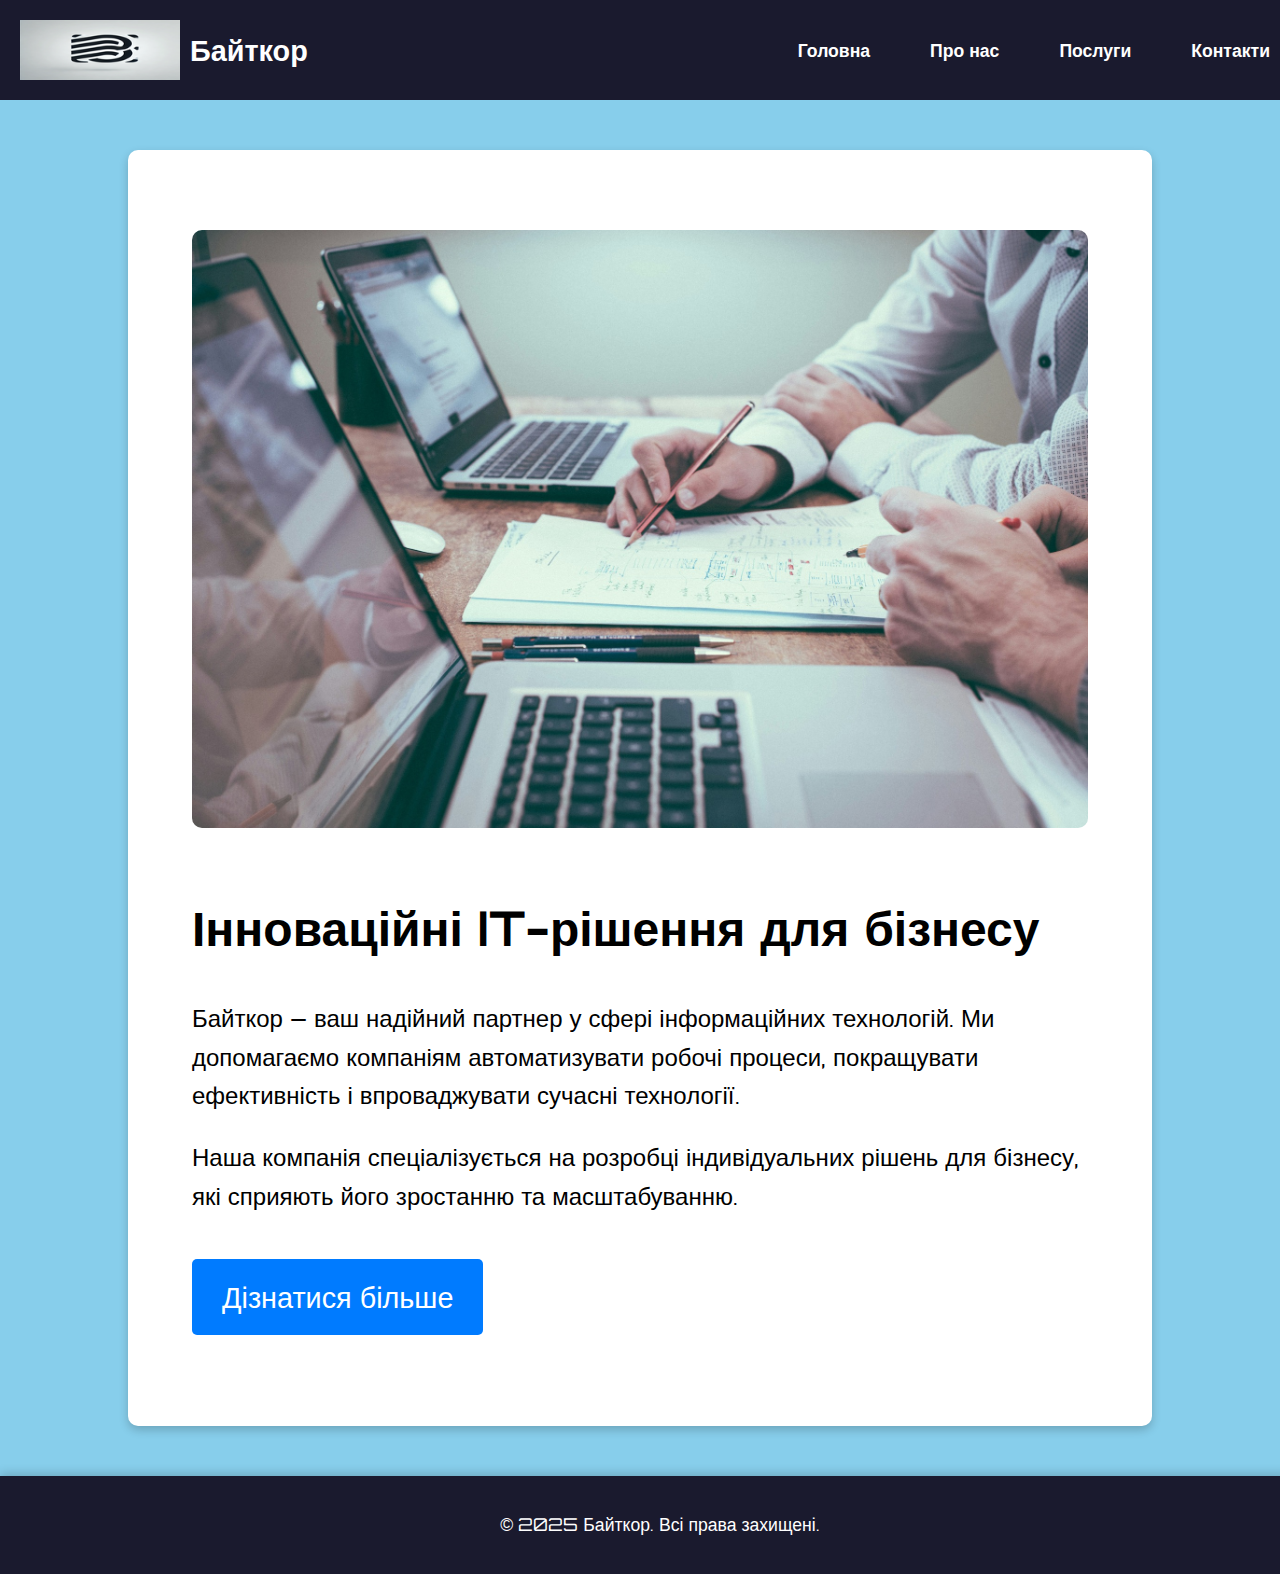
==== index.html @ afa3ad92 "Add files via upload" ====
<!DOCTYPE html>
<html lang="uk">
<head>
    <meta charset="UTF-8">
    <meta name="viewport" content="width=device-width, initial-scale=1.0">
    <title>Байткор - IT Рішення для бізнесу</title>
    <link rel="stylesheet" href="styles.css">
    <link href="https://fonts.googleapis.com/css2?family=Orbitron:wght@400;700&display=swap" rel="stylesheet">
</head>
<body>
    <header>
        <div class="logo-container">
            <img src="images/logo.png" alt="Байткор Лого" class="logo-img">
            <div class="logo-text">Байткор</div>
        </div>
        <nav>
            <ul>
                <li><a href="index.html">Головна</a></li>
                <li><a href="about.html">Про нас</a></li>
                <li><a href="services.html">Послуги</a></li>
                <li><a href="contact.html">Контакти</a></li>
            </ul>
        </nav>
    </header>
    
    <section class="hero">
        <img src="images/hero.jpg" alt="Головна" class="content-img">
        <h1>Інноваційні IT-рішення для бізнесу</h1>
        <p>Байткор – ваш надійний партнер у сфері інформаційних технологій. Ми допомагаємо компаніям автоматизувати робочі процеси, покращувати ефективність і впроваджувати сучасні технології.</p>
        <p>Наша компанія спеціалізується на розробці індивідуальних рішень для бізнесу, які сприяють його зростанню та масштабуванню.</p>
        <a href="services.html" class="btn">Дізнатися більше</a>
    </section>
    
    
    
    <footer>
        <p>&copy; 2025 Байткор. Всі права захищені.</p>
    </footer>
</body>
</html>
---- styles.css ----
/* Загальні стилі */
body {
    font-family: 'Orbitron', sans-serif;
    margin: 0;
    padding: 0;
    text-align: center;
    background-color: #87CEEB;
    color: black;
}

/* Хедер */
header {
    background: #1a1a2e;
    padding: 20px;
    position: fixed;
    top: 0;
    width: 100%;
    z-index: 1000;
    display: flex;
    justify-content: space-between;
    align-items: center;
    flex-wrap: wrap;
}

.logo-container {
    display: flex;
    align-items: center;
    flex-shrink: 0;
}

.logo-img {
    height: 60px;
    margin-right: 10px;
}

.logo-text {
    font-family: 'Orbitron', sans-serif;
    font-size: 1.8em;
    font-weight: bold;
    color: white;
    white-space: nowrap;
}

nav {
    flex-grow: 1;
    text-align: right;
}

nav ul {
    list-style: none;
    display: flex;
    justify-content: flex-end;
    padding: 0;
    margin: 0;
    flex-wrap: wrap;
}

nav ul li {
    margin: 5px 15px;
}

nav ul li a {
    color: white;
    text-decoration: none;
    font-weight: bold;
    font-size: 1.1em;
    transition: color 0.3s ease;
    padding: 10px 15px;
    display: block;
}

nav ul li a:hover {
    color: #007bff;
}

/* Головний контент */
.hero, .content {
    padding: 80px 5%;
    background: white;
    display: inline-block;
    border-radius: 10px;
    max-width: 70%;
    margin: 150px auto 50px auto;
    font-size: 1.5em;
    line-height: 1.6;
    color: black;
    box-shadow: 0px 4px 10px rgba(0, 0, 0, 0.2);
    text-align: left;
}

.content-img {
    max-width: 100%;
    height: auto;
    border-radius: 10px;
    margin-bottom: 20px;
}

.btn {
    display: inline-block;
    margin-top: 20px;
    padding: 15px 30px;
    background: #007bff;
    color: white;
    text-decoration: none;
    border-radius: 5px;
    font-size: 1.2em;
    transition: background 0.3s ease, transform 0.2s ease;
    max-width: 100%;
    text-align: center;
    white-space: nowrap;
    overflow: hidden;
}

.btn:hover {
    background: #0056b3;
    transform: scale(1.05);
}

/* Футер */
footer {
    background: #1a1a2e;
    padding: 20px;
    position: relative;
    bottom: 0;
    width: 100%;
    font-size: 1.1em;
    color: white;
    text-align: center;
    box-shadow: 0px -2px 10px rgba(0, 0, 0, 0.2);
}

/* Адаптивність */
@media (max-width: 1024px) {
    header {
        flex-direction: column;
        align-items: center;
        text-align: center;
    }
    .logo-container {
        margin-bottom: 10px;
    }
    nav ul {
        justify-content: center;
    }
}

@media (max-width: 768px) {
    .hero, .content {
        max-width: 90%;
        padding: 50px 5%;
        font-size: 1.2em;
    }
    .logo-text {
        font-size: 1.5em;
    }
    nav ul {
        flex-direction: column;
        align-items: center;
    }
    nav ul li {
        margin: 10px 0;
    }
    .btn {
        font-size: 1em;
        padding: 12px 20px;
    }
}
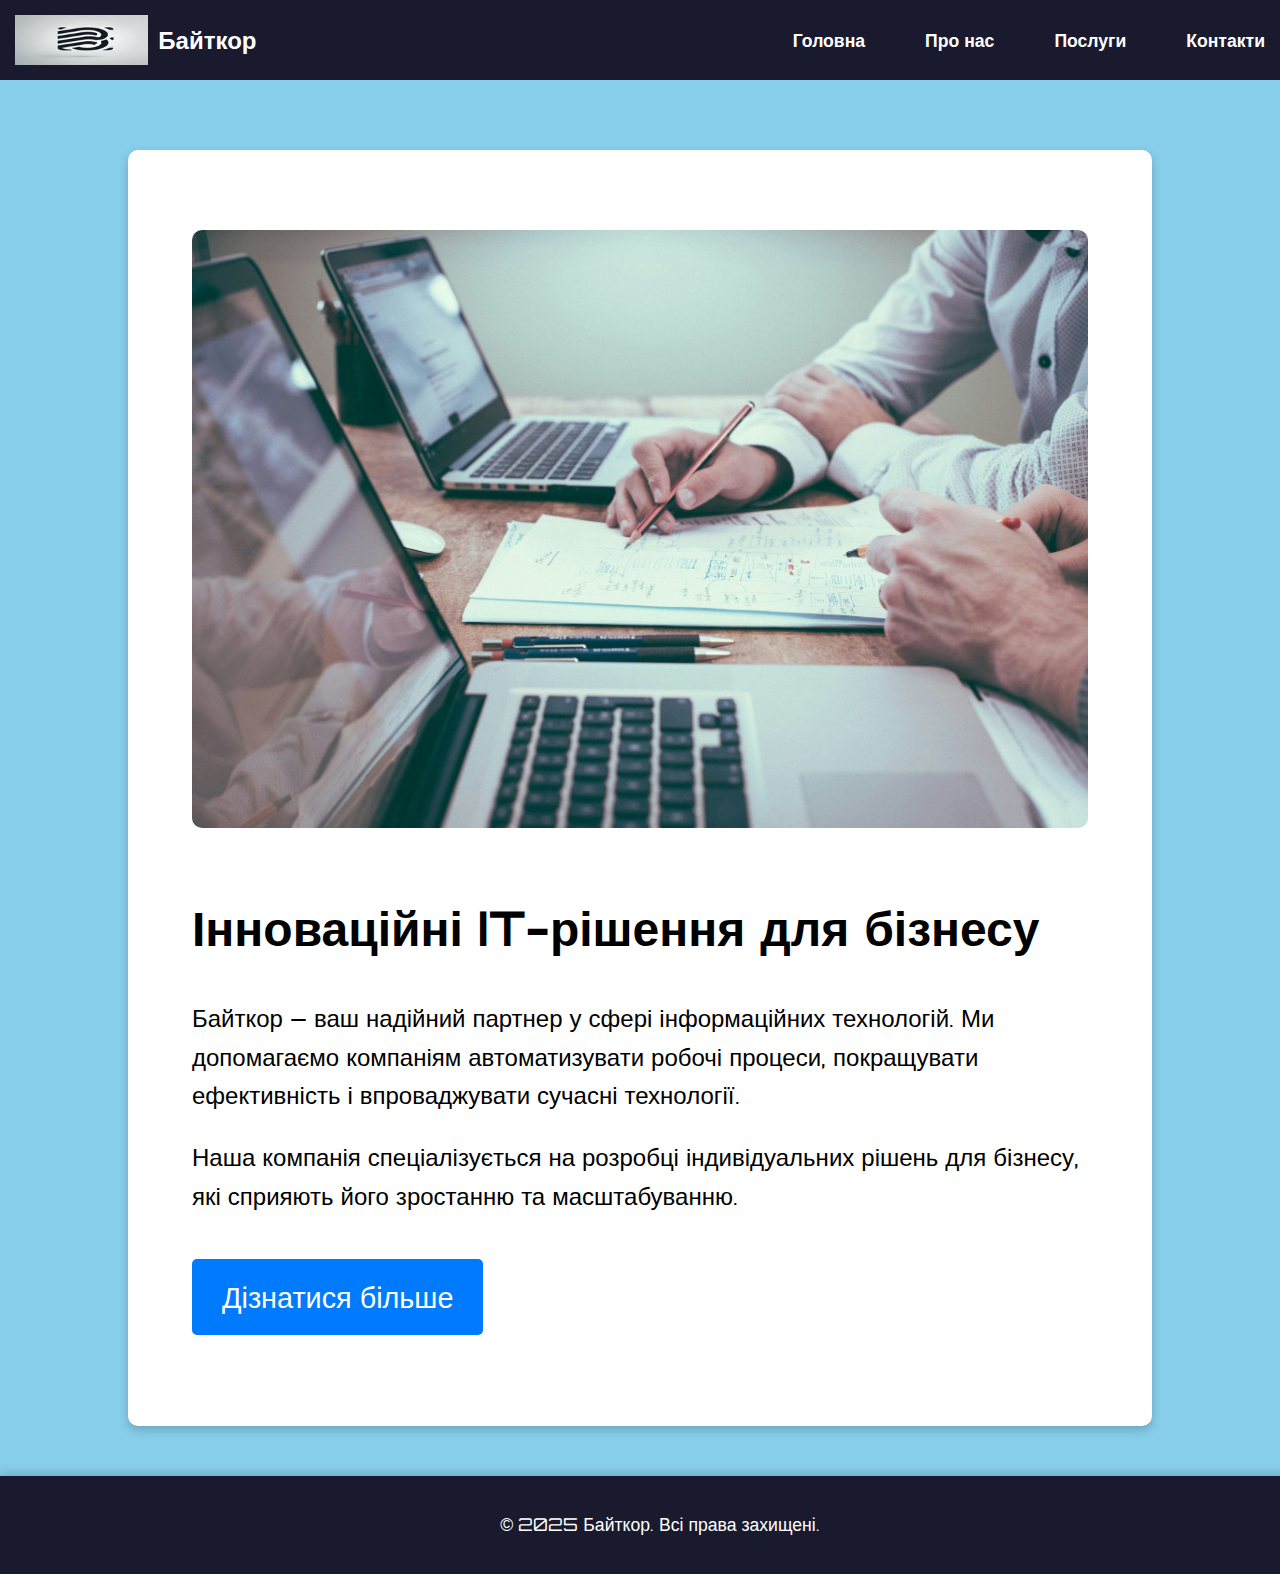
==== commit e5c88d3a: "Update index.html" ====
--- a/index.html
+++ b/index.html
@@ -6,6 +6,69 @@
     <title>Байткор - IT Рішення для бізнесу</title>
     <link rel="stylesheet" href="styles.css">
     <link href="https://fonts.googleapis.com/css2?family=Orbitron:wght@400;700&display=swap" rel="stylesheet">
+    <style>
+        /* Адаптивний хедер */
+        header {
+            display: flex;
+            justify-content: space-between;
+            align-items: center;
+            background: #1a1a2e;
+            padding: 15px;
+            position: fixed;
+            top: 0;
+            width: 100%;
+            z-index: 1000;
+            flex-wrap: wrap;
+        }
+        .logo-container {
+            display: flex;
+            align-items: center;
+        }
+        .logo-img {
+            height: 50px;
+            margin-right: 10px;
+        }
+        .logo-text {
+            font-family: 'Orbitron', sans-serif;
+            font-size: 1.5em;
+            color: white;
+        }
+        nav ul {
+            list-style: none;
+            display: flex;
+            padding: 0;
+            margin: 0;
+        }
+        nav ul li {
+            margin: 0 15px;
+        }
+        nav ul li a {
+            color: white;
+            text-decoration: none;
+            font-weight: bold;
+            font-size: 1.1em;
+        }
+        
+        /* Адаптивність */
+        @media (max-width: 768px) {
+            header {
+                flex-direction: column;
+                align-items: center;
+                text-align: center;
+                padding: 10px;
+            }
+            .logo-container {
+                margin-bottom: 10px;
+            }
+            nav ul {
+                flex-direction: column;
+                align-items: center;
+            }
+            nav ul li {
+                margin: 10px 0;
+            }
+        }
+    </style>
 </head>
 <body>
     <header>
@@ -31,10 +94,8 @@
         <a href="services.html" class="btn">Дізнатися більше</a>
     </section>
     
-    
-    
     <footer>
         <p>&copy; 2025 Байткор. Всі права захищені.</p>
     </footer>
 </body>
-</html>+</html>
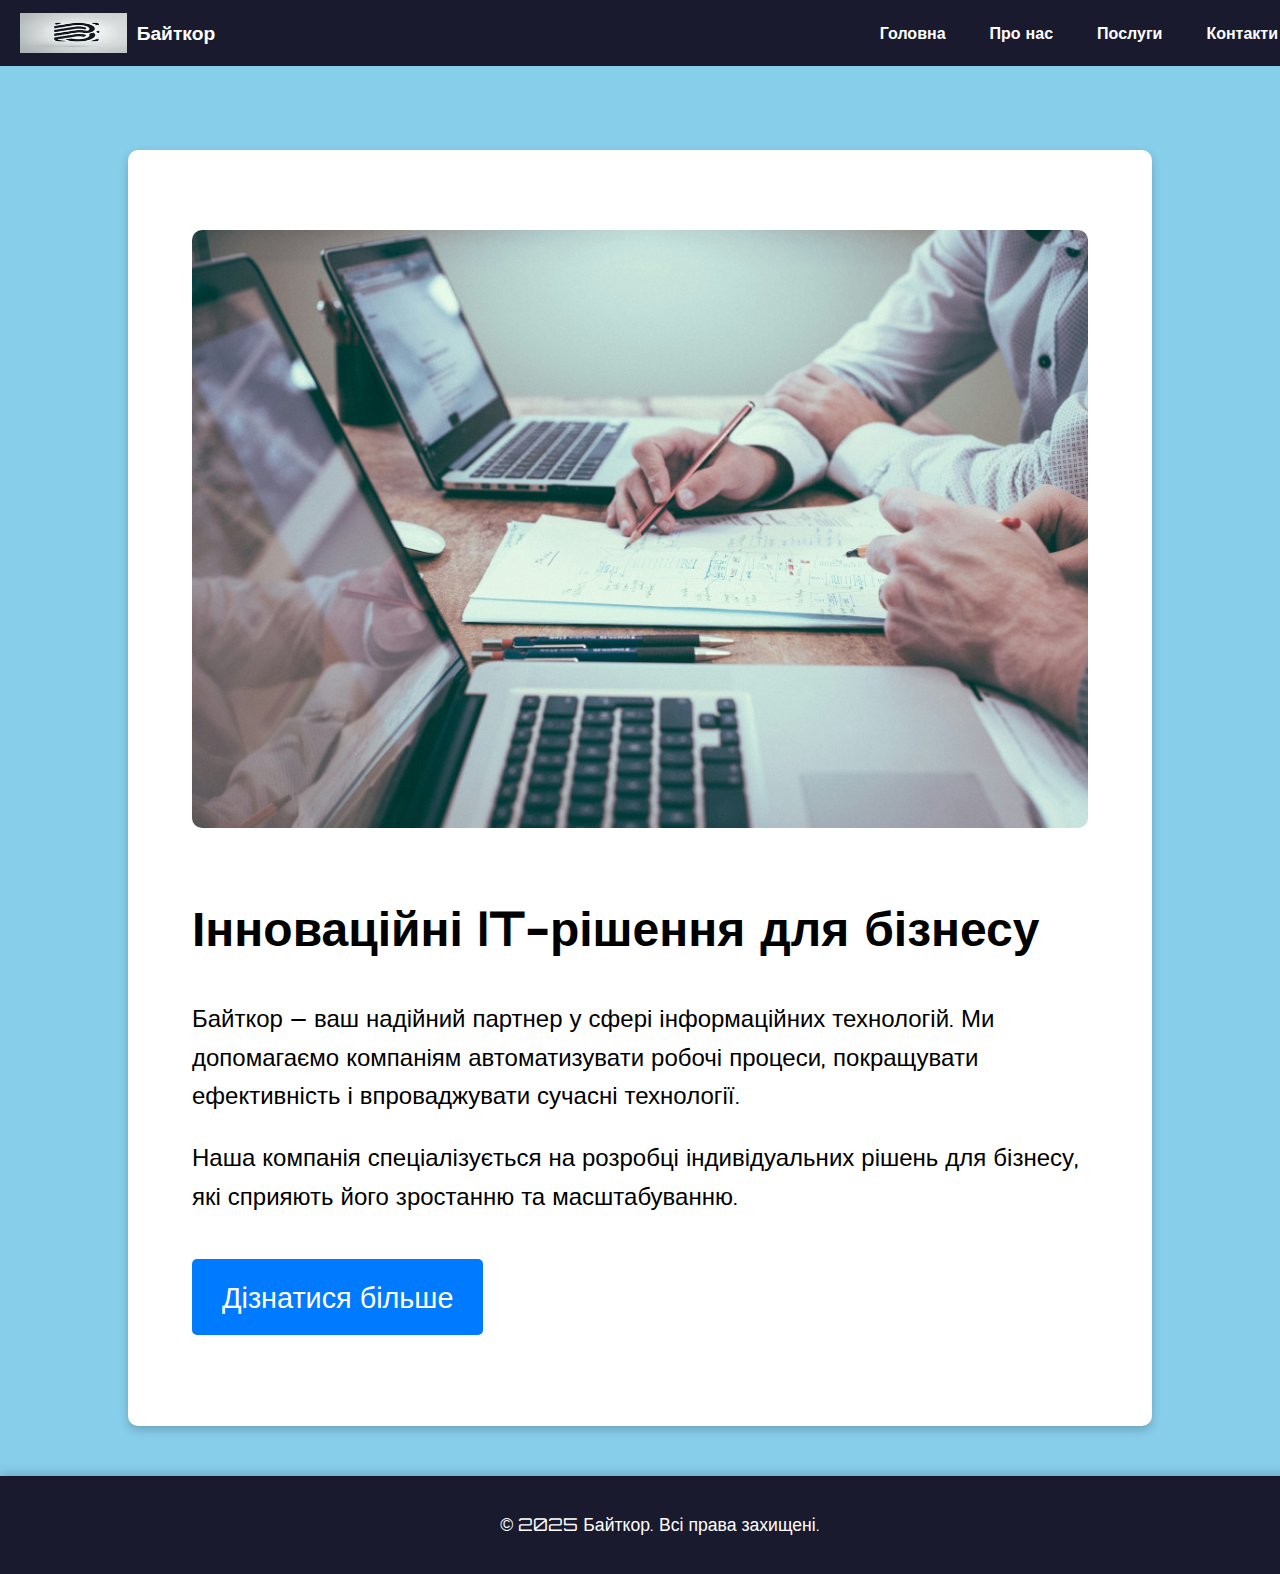
==== commit bfe29f79: "Update index.html" ====
--- a/index.html
+++ b/index.html
@@ -13,7 +13,7 @@
             justify-content: space-between;
             align-items: center;
             background: #1a1a2e;
-            padding: 15px;
+            padding: 10px 20px;
             position: fixed;
             top: 0;
             width: 100%;
@@ -23,34 +23,44 @@
         .logo-container {
             display: flex;
             align-items: center;
+            flex-shrink: 0;
         }
         .logo-img {
-            height: 50px;
+            height: 40px;
             margin-right: 10px;
         }
         .logo-text {
             font-family: 'Orbitron', sans-serif;
-            font-size: 1.5em;
+            font-size: 1.2em;
             color: white;
+            white-space: nowrap;
+        }
+        nav {
+            flex-grow: 1;
+            text-align: right;
         }
         nav ul {
             list-style: none;
             display: flex;
+            justify-content: flex-end;
             padding: 0;
             margin: 0;
+            flex-wrap: wrap;
         }
         nav ul li {
-            margin: 0 15px;
+            margin: 5px 10px;
         }
         nav ul li a {
             color: white;
             text-decoration: none;
             font-weight: bold;
-            font-size: 1.1em;
+            font-size: 1em;
+            padding: 8px 12px;
+            display: block;
         }
         
         /* Адаптивність */
-        @media (max-width: 768px) {
+        @media (max-width: 1024px) {
             header {
                 flex-direction: column;
                 align-items: center;
@@ -61,11 +71,30 @@
                 margin-bottom: 10px;
             }
             nav ul {
+                justify-content: center;
+            }
+        }
+        @media (max-width: 768px) {
+            header {
+                flex-direction: column;
+                padding: 10px;
+            }
+            .logo-container {
+                justify-content: center;
+            }
+            .logo-text {
+                font-size: 1em;
+            }
+            nav ul {
                 flex-direction: column;
                 align-items: center;
             }
             nav ul li {
-                margin: 10px 0;
+                margin: 5px 0;
+            }
+            nav ul li a {
+                font-size: 0.9em;
+                padding: 6px 10px;
             }
         }
     </style>
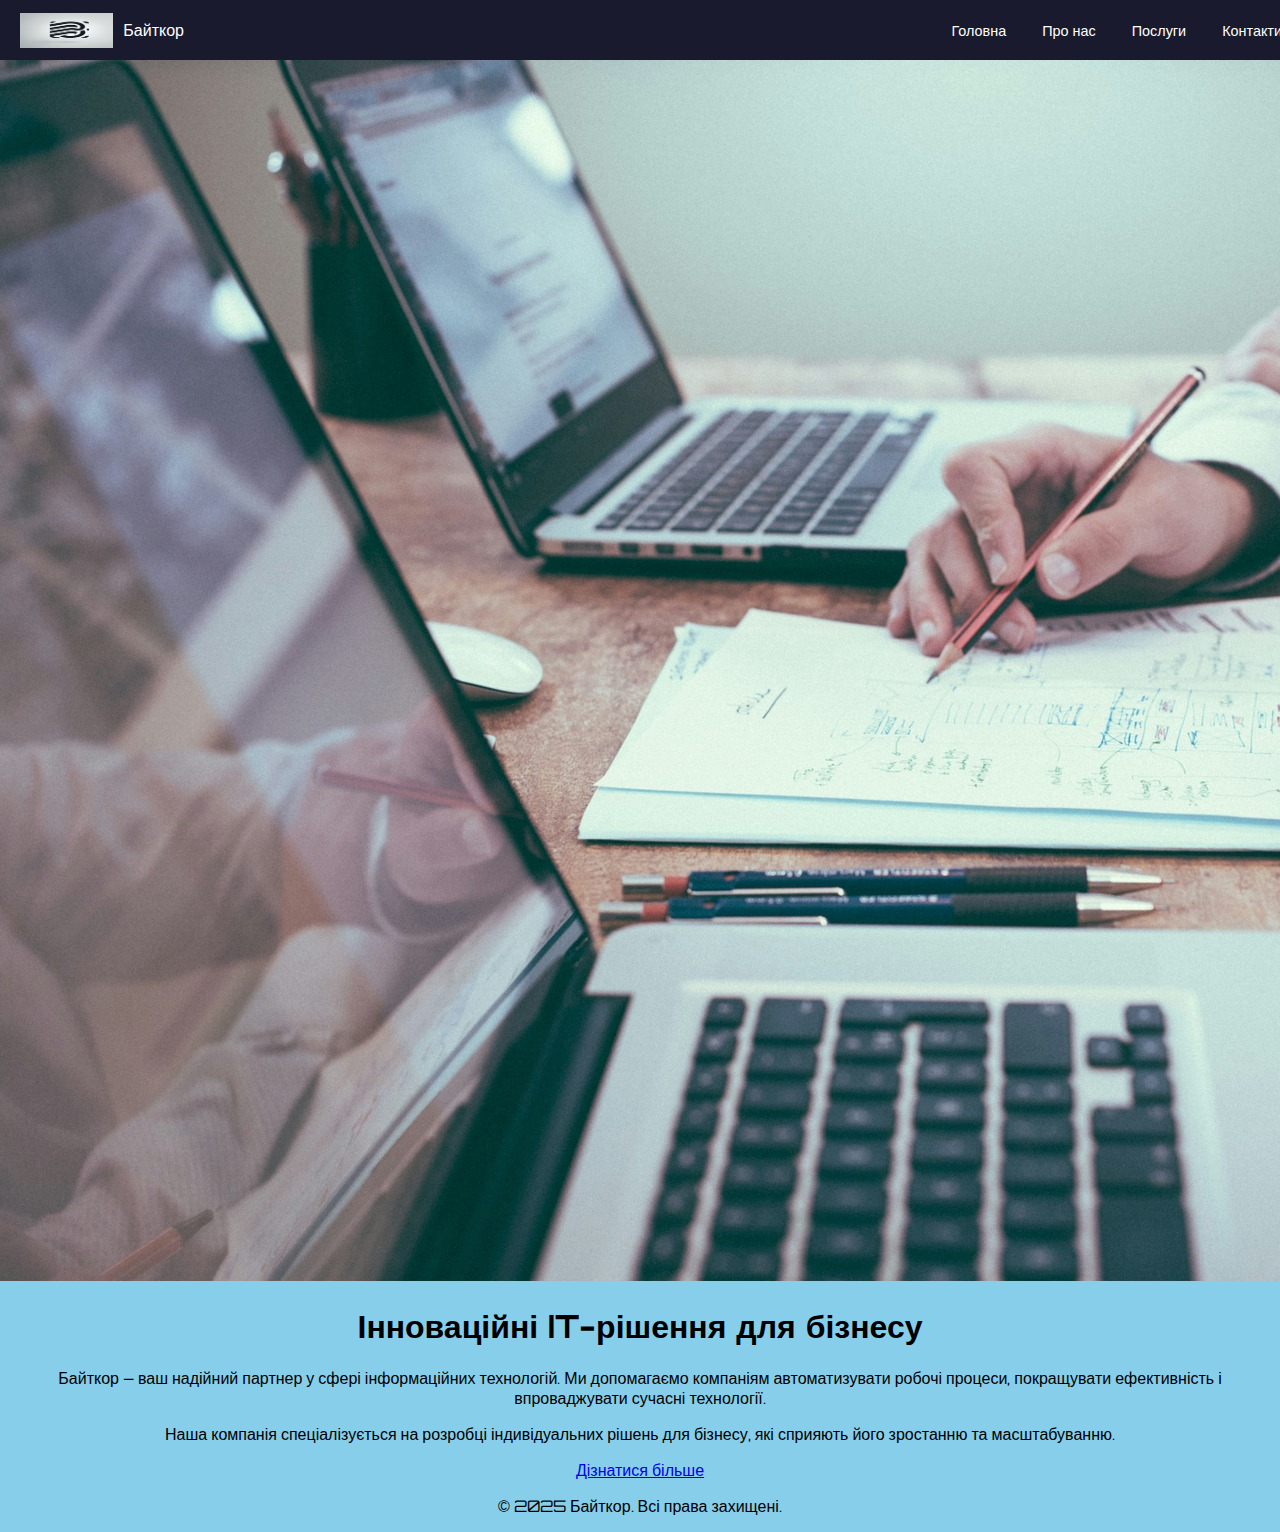
==== commit 9962de15: "Update index.html" ====
--- a/index.html
+++ b/index.html
@@ -6,98 +6,6 @@
     <title>Байткор - IT Рішення для бізнесу</title>
     <link rel="stylesheet" href="styles.css">
     <link href="https://fonts.googleapis.com/css2?family=Orbitron:wght@400;700&display=swap" rel="stylesheet">
-    <style>
-        /* Адаптивний хедер */
-        header {
-            display: flex;
-            justify-content: space-between;
-            align-items: center;
-            background: #1a1a2e;
-            padding: 10px 20px;
-            position: fixed;
-            top: 0;
-            width: 100%;
-            z-index: 1000;
-            flex-wrap: wrap;
-        }
-        .logo-container {
-            display: flex;
-            align-items: center;
-            flex-shrink: 0;
-        }
-        .logo-img {
-            height: 40px;
-            margin-right: 10px;
-        }
-        .logo-text {
-            font-family: 'Orbitron', sans-serif;
-            font-size: 1.2em;
-            color: white;
-            white-space: nowrap;
-        }
-        nav {
-            flex-grow: 1;
-            text-align: right;
-        }
-        nav ul {
-            list-style: none;
-            display: flex;
-            justify-content: flex-end;
-            padding: 0;
-            margin: 0;
-            flex-wrap: wrap;
-        }
-        nav ul li {
-            margin: 5px 10px;
-        }
-        nav ul li a {
-            color: white;
-            text-decoration: none;
-            font-weight: bold;
-            font-size: 1em;
-            padding: 8px 12px;
-            display: block;
-        }
-        
-        /* Адаптивність */
-        @media (max-width: 1024px) {
-            header {
-                flex-direction: column;
-                align-items: center;
-                text-align: center;
-                padding: 10px;
-            }
-            .logo-container {
-                margin-bottom: 10px;
-            }
-            nav ul {
-                justify-content: center;
-            }
-        }
-        @media (max-width: 768px) {
-            header {
-                flex-direction: column;
-                padding: 10px;
-            }
-            .logo-container {
-                justify-content: center;
-            }
-            .logo-text {
-                font-size: 1em;
-            }
-            nav ul {
-                flex-direction: column;
-                align-items: center;
-            }
-            nav ul li {
-                margin: 5px 0;
-            }
-            nav ul li a {
-                font-size: 0.9em;
-                padding: 6px 10px;
-            }
-        }
-    </style>
 </head>
 <body>
     <header>
@@ -123,6 +31,8 @@
         <a href="services.html" class="btn">Дізнатися більше</a>
     </section>
     
+    
+    
     <footer>
         <p>&copy; 2025 Байткор. Всі права захищені.</p>
     </footer>
--- a/styles.css
+++ b/styles.css
@@ -1,4 +1,4 @@
-/* Загальні стилі */
+/* Основні стилі */
 body {
     font-family: 'Orbitron', sans-serif;
     margin: 0;
@@ -8,44 +8,37 @@
     color: black;
 }
 
-/* Хедер */
+/* Адаптивний хедер */
 header {
+    display: flex;
+    justify-content: space-between;
+    align-items: center;
     background: #1a1a2e;
-    padding: 20px;
+    padding: 10px 20px;
     position: fixed;
     top: 0;
     width: 100%;
     z-index: 1000;
-    display: flex;
-    justify-content: space-between;
-    align-items: center;
     flex-wrap: wrap;
 }
-
 .logo-container {
     display: flex;
     align-items: center;
     flex-shrink: 0;
 }
-
 .logo-img {
-    height: 60px;
+    height: 35px;
     margin-right: 10px;
 }
-
 .logo-text {
-    font-family: 'Orbitron', sans-serif;
-    font-size: 1.8em;
-    font-weight: bold;
+    font-size: 1em;
     color: white;
     white-space: nowrap;
 }
-
 nav {
     flex-grow: 1;
     text-align: right;
 }
-
 nav ul {
     list-style: none;
     display: flex;
@@ -54,79 +47,15 @@
     margin: 0;
     flex-wrap: wrap;
 }
-
 nav ul li {
-    margin: 5px 15px;
+    margin: 5px 8px;
 }
-
 nav ul li a {
     color: white;
     text-decoration: none;
-    font-weight: bold;
-    font-size: 1.1em;
-    transition: color 0.3s ease;
-    padding: 10px 15px;
+    font-size: 0.9em;
+    padding: 6px 10px;
     display: block;
-}
-
-nav ul li a:hover {
-    color: #007bff;
-}
-
-/* Головний контент */
-.hero, .content {
-    padding: 80px 5%;
-    background: white;
-    display: inline-block;
-    border-radius: 10px;
-    max-width: 70%;
-    margin: 150px auto 50px auto;
-    font-size: 1.5em;
-    line-height: 1.6;
-    color: black;
-    box-shadow: 0px 4px 10px rgba(0, 0, 0, 0.2);
-    text-align: left;
-}
-
-.content-img {
-    max-width: 100%;
-    height: auto;
-    border-radius: 10px;
-    margin-bottom: 20px;
-}
-
-.btn {
-    display: inline-block;
-    margin-top: 20px;
-    padding: 15px 30px;
-    background: #007bff;
-    color: white;
-    text-decoration: none;
-    border-radius: 5px;
-    font-size: 1.2em;
-    transition: background 0.3s ease, transform 0.2s ease;
-    max-width: 100%;
-    text-align: center;
-    white-space: nowrap;
-    overflow: hidden;
-}
-
-.btn:hover {
-    background: #0056b3;
-    transform: scale(1.05);
-}
-
-/* Футер */
-footer {
-    background: #1a1a2e;
-    padding: 20px;
-    position: relative;
-    bottom: 0;
-    width: 100%;
-    font-size: 1.1em;
-    color: white;
-    text-align: center;
-    box-shadow: 0px -2px 10px rgba(0, 0, 0, 0.2);
 }
 
 /* Адаптивність */
@@ -135,33 +64,35 @@
         flex-direction: column;
         align-items: center;
         text-align: center;
+        padding: 8px;
     }
     .logo-container {
-        margin-bottom: 10px;
+        margin-bottom: 8px;
     }
     nav ul {
         justify-content: center;
     }
 }
-
 @media (max-width: 768px) {
-    .hero, .content {
-        max-width: 90%;
-        padding: 50px 5%;
-        font-size: 1.2em;
+    header {
+        flex-direction: column;
+        padding: 8px;
+    }
+    .logo-container {
+        justify-content: center;
     }
     .logo-text {
-        font-size: 1.5em;
+        font-size: 0.9em;
     }
     nav ul {
         flex-direction: column;
         align-items: center;
     }
     nav ul li {
-        margin: 10px 0;
+        margin: 5px 0;
     }
-    .btn {
-        font-size: 1em;
-        padding: 12px 20px;
+    nav ul li a {
+        font-size: 0.85em;
+        padding: 5px 8px;
     }
-}+}
